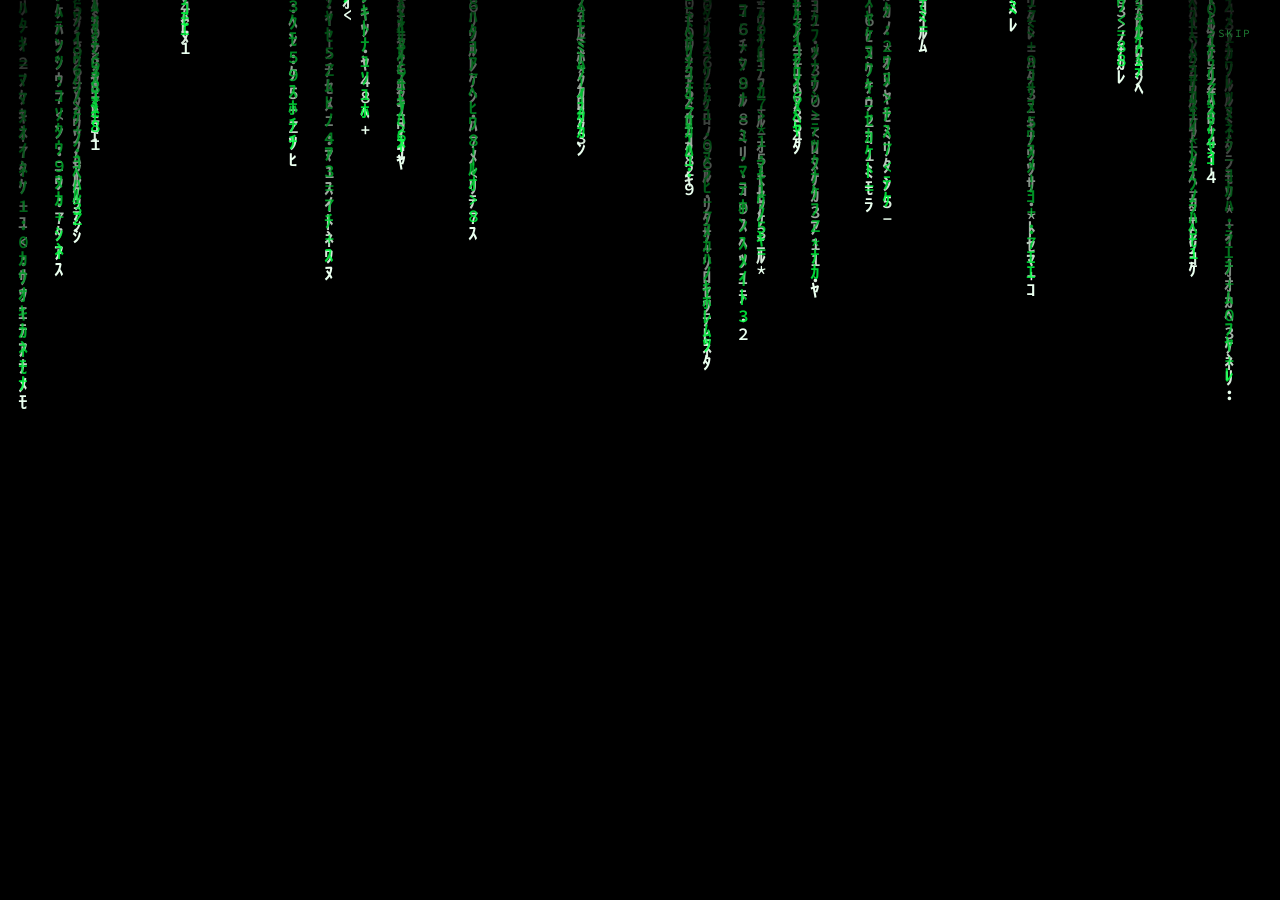
==== index.html @ 3846c96d "Add files via upload" ====
<!doctype html>
<html lang="en">
<head>
<meta charset="utf-8">
<meta name="viewport" content="width=device-width,initial-scale=1,viewport-fit=cover">
<title>Читанка</title>
<meta name="description" content="Learn to read Ukrainian, one short lesson a day: a grammar point, a graded passage, new words and a quick check.">
<meta name="theme-color" content="#000000">
<link rel="manifest" href="manifest.webmanifest">
<link rel="icon" href="icons/icon.svg" type="image/svg+xml">
<link rel="apple-touch-icon" href="icons/icon-192.png">
<link rel="preconnect" href="https://fonts.googleapis.com">
<link rel="preconnect" href="https://fonts.gstatic.com" crossorigin>
<link rel="stylesheet" href="https://fonts.googleapis.com/css2?family=Source+Code+Pro:wght@400;600&display=swap">
<link rel="stylesheet" href="css/style.css">
</head>
<body>
<canvas id="rain" aria-hidden="true"></canvas>
<div class="vignette" id="vig"></div>
<div class="stage" id="stage" tabindex="0" aria-live="polite">
  <div class="greet"><span class="txt" id="txt"></span><span class="caret" id="caret"></span></div>
</div>
<p class="hint" id="hint">Press <kbd>Enter</kbd> to jack in</p>
<button class="skip" id="skip" type="button">Skip</button>

<main class="app" id="app" aria-hidden="true">
  <div class="wrap">
    <header class="top"><h1>Читанка</h1>
      <div class="level"><span id="lvl">Lesson 1 / 40</span><span class="bar"><i id="barfill"></i></span><span id="streak">0-day streak</span></div></header>
    <nav class="settings" role="tablist" aria-label="Sections">
      <button class="tab" role="tab" id="tab-lesson" data-v="lesson" type="button">Lesson</button>
      <button class="tab" role="tab" id="tab-path" data-v="path" type="button">Path</button>
      <button class="tab" role="tab" id="tab-lexicon" data-v="lexicon" type="button">Lexicon</button>
      <span class="info" id="info"></span>
    </nav>
    <section class="view" id="view" aria-live="polite"></section>
    <p class="note">One new grammar point a day. Tap any sentence to see its English. Underlined letters mark the stressed vowel. Progress is kept in this browser.</p>
    <button class="replay" id="replay" type="button">Replay intro</button>
  </div>
</main>

<script src="js/lessons.js"></script>
<script src="js/app.js"></script>
</body>
</html>
---- css/style.css ----
*,*::before,*::after{box-sizing:border-box}
body{margin:0}
[hidden]{display:none!important}
img{max-width:100%}
/* Читанка — the Construct theme from Terminal Velocity. Rain intro, centred greeting, then a cut to a single-column reader. */
:root{
  --bg:#000; --rain:#00ff41; --head:#eaffef; --text:#39d353; --main:#00ff41; --ink:#b9ffc9;
  --sub:#1f7a33; --sub-alt:#071407; --done:#1d6b33; --err:#ffb000;
  --glow:rgba(0,255,65,.55);
  --mono:"Source Code Pro",ui-monospace,Consolas,"Courier New",monospace;
  color-scheme:dark;
}
html,body{height:100%}
body{background:var(--bg);color:var(--text);font-family:var(--mono);overflow:hidden}
canvas{position:fixed;inset:0;width:100%;height:100%;display:block}
.stage{position:fixed;inset:0;display:grid;place-items:center;
  padding-left:max(16px,env(safe-area-inset-left,0px));padding-right:max(16px,env(safe-area-inset-right,0px));
  transition:opacity .5s ease}
.vignette{position:fixed;inset:0;pointer-events:none;
  background:radial-gradient(ellipse at center,rgba(0,0,0,.0) 0%,rgba(0,0,0,.55) 45%,rgba(0,0,0,.0) 75%);opacity:0;transition:opacity 1.2s ease}
.vignette.on{opacity:1}
.greet{font-size:clamp(20px,4.2vw,46px);font-weight:600;color:var(--head);letter-spacing:.02em;
  text-shadow:0 0 6px var(--glow),0 0 22px var(--glow);white-space:pre;display:flex;align-items:center;max-width:100%}
.greet .txt{overflow:hidden;text-overflow:clip}
.caret{display:inline-block;width:.55em;height:1em;margin-left:.08em;background:var(--head);
  box-shadow:0 0 10px var(--glow);opacity:0}
.caret.on{opacity:1}
.caret.blink{animation:blink 1.06s steps(1) infinite}
@keyframes blink{50%{opacity:0}}
.hint{position:fixed;left:0;right:0;bottom:calc(28px + env(safe-area-inset-bottom,0px));text-align:center;
  font-size:13px;letter-spacing:.18em;text-transform:uppercase;color:var(--sub);opacity:0;transition:opacity .8s ease}
.hint.on{opacity:1}
.hint kbd{font-family:inherit;color:var(--main);border:1px solid var(--sub);padding:1px 7px;border-radius:3px;letter-spacing:.08em}
.skip{position:fixed;top:calc(14px + env(safe-area-inset-top,0px));right:max(16px,env(safe-area-inset-right,0px));
  font:inherit;font-size:11px;letter-spacing:.14em;text-transform:uppercase;color:var(--sub);background:none;border:0;cursor:pointer;padding:12px}
.skip:hover{color:var(--main)}

/* the app */
.app{position:fixed;inset:0;opacity:0;pointer-events:none;transition:opacity .6s ease .15s;overflow:auto;
  padding-left:max(16px,env(safe-area-inset-left,0px));padding-right:max(16px,env(safe-area-inset-right,0px));
  padding-block:calc(28px + env(safe-area-inset-top,0px)) calc(40px + env(safe-area-inset-bottom,0px))}
.app.on{opacity:1;pointer-events:auto}
.wrap{max-width:900px;margin:0 auto;display:flex;flex-direction:column;gap:22px}
.top{display:flex;justify-content:space-between;align-items:baseline;flex-wrap:wrap;gap:8px}
.top h1{margin:0;font-size:26px;font-weight:600;color:var(--main);text-shadow:0 0 10px var(--glow)}
.level{font-size:12px;color:var(--sub);display:flex;gap:10px;align-items:center;flex-wrap:wrap;font-variant-numeric:tabular-nums}
.bar{width:90px;height:4px;background:var(--sub-alt);border-radius:2px;overflow:hidden}
.bar i{display:block;width:0;height:100%;background:var(--main);transition:width .6s ease}
.settings{display:flex;flex-wrap:wrap;gap:8px 14px;font-size:13px;color:var(--sub);
  background:var(--sub-alt);border-radius:6px;padding:6px 8px;align-items:center}
.settings b{color:var(--text);font-weight:400}
.tab{font:inherit;font-size:13px;color:var(--sub);background:none;border:1px solid transparent;border-radius:4px;
  padding:8px 12px;min-height:44px;cursor:pointer}
.tab:hover{color:var(--text)}
.tab[aria-selected="true"]{color:var(--main);border-color:var(--sub)}
.settings .info{margin-left:auto;padding-right:8px}
.note{font-size:12px;color:var(--sub);border-top:1px dashed var(--done);padding-top:14px;margin:0;line-height:1.6}
.replay{font:inherit;font-size:12px;color:var(--main);background:transparent;border:1px solid var(--sub);
  border-radius:4px;padding:8px 14px;cursor:pointer;align-self:flex-start;min-height:44px}
.replay:hover{border-color:var(--main)}
.replay:disabled{opacity:.35;cursor:not-allowed;border-color:var(--sub)}
button:focus-visible,input:focus-visible,.stage:focus-visible{outline:2px solid var(--main);outline-offset:3px}

/* lesson */
.view{display:flex;flex-direction:column;gap:26px}
.lhead{display:flex;flex-direction:column;gap:6px}
.eyebrow{font-size:12px;letter-spacing:.14em;text-transform:uppercase;color:var(--sub);font-variant-numeric:tabular-nums}
.lhead h2{margin:0;font-size:clamp(24px,3.6vw,34px);font-weight:600;color:var(--head);text-shadow:0 0 8px var(--glow);text-wrap:balance}
.lhead .en{color:var(--text);font-size:14px}
.sec{display:flex;flex-direction:column;gap:12px;min-width:0}
.lbl{font-size:12px;letter-spacing:.14em;text-transform:uppercase;color:var(--sub);margin:0;font-weight:400}
.lbl::before{content:"// "}
.lbl span{color:var(--text);text-transform:none;letter-spacing:.02em}
.gram{background:var(--sub-alt);border-radius:6px;padding:14px 16px;font-size:14px;line-height:1.7;color:var(--text);
  display:flex;flex-direction:column;gap:10px;min-width:0}
.gram p{margin:0;max-width:70ch}
.gram b{color:var(--head);font-weight:600}
.gram i{color:var(--ink);font-style:normal}
.gt{overflow-x:auto}
.gt table{border-collapse:collapse;font-size:14px}
.gt th{color:var(--sub);font-weight:400;text-align:left;padding:4px 18px 4px 0;border-bottom:1px dashed var(--done)}
.gt td{padding:4px 18px 4px 0;color:var(--ink);white-space:nowrap}
.gt td:first-child{color:var(--text)}
.passage{display:flex;flex-direction:column;gap:4px}
.sent{font:inherit;font-size:clamp(18px,2.6vw,26px);line-height:1.55;letter-spacing:.02em;color:var(--ink);
  background:none;border:0;padding:4px 0;text-align:left;cursor:pointer;display:flex;flex-direction:column;gap:2px;min-height:44px;justify-content:center}
.sent:hover .uk{color:var(--head);text-shadow:0 0 8px var(--glow)}
.sent .tr{font-size:14px;color:var(--sub);letter-spacing:0;padding-left:2ch}
.sent .tr::before{content:"> "}
.row{display:flex;gap:10px;flex-wrap:wrap;align-items:center}
.small{font-size:12px;color:var(--sub)}
.voc{display:grid;grid-template-columns:minmax(0,auto) minmax(0,1fr);gap:8px 28px;font-size:15px;align-items:baseline}
.voc .w{color:var(--head)}
.voc .g{color:var(--text)}
.st{color:var(--main);text-decoration:underline;text-decoration-thickness:2px;text-underline-offset:4px;text-shadow:0 0 6px var(--glow)}
.chips{display:flex;flex-wrap:wrap;gap:6px}
.chip{font-size:13px;color:var(--text);border:1px dashed var(--done);border-radius:3px;padding:2px 8px}
.qs{display:flex;flex-direction:column;gap:18px}
.q{display:flex;flex-direction:column;gap:8px}
.q p{margin:0;color:var(--ink);font-size:15px}
.opts{display:flex;flex-wrap:wrap;gap:8px}
.opt{font:inherit;font-size:14px;color:var(--text);background:transparent;border:1px solid var(--sub);border-radius:4px;
  padding:8px 14px;min-height:44px;cursor:pointer;text-align:left}
.opt:hover{border-color:var(--main)}
.opt.ok{border-color:var(--main);color:var(--head);background:rgba(0,255,65,.08);box-shadow:0 0 10px rgba(0,255,65,.25)}
.opt.no{border-color:var(--err);color:var(--err)}
.go{font:inherit;font-size:14px;font-weight:600;color:#000;background:var(--main);border:0;border-radius:4px;
  padding:10px 18px;min-height:44px;cursor:pointer;box-shadow:0 0 16px var(--glow);align-self:flex-start}
.go:disabled{background:var(--sub-alt);color:var(--sub);box-shadow:none;cursor:not-allowed}
.banner{border:1px solid var(--sub);border-radius:6px;padding:12px 14px;font-size:13px;color:var(--text);line-height:1.6}
.banner b{color:var(--main);font-weight:600}

/* path */
.path{display:flex;flex-direction:column;gap:4px}
.pr{font:inherit;display:grid;grid-template-columns:3ch minmax(0,1fr) auto;gap:4px 14px;align-items:baseline;
  background:none;border:0;border-bottom:1px dashed var(--sub-alt);padding:10px 4px;text-align:left;color:var(--text);cursor:pointer;min-height:44px}
.pr:hover:not(:disabled){background:var(--sub-alt)}
.pr:disabled{cursor:default}
.pr .n{color:var(--sub);font-variant-numeric:tabular-nums}
.pr .t{display:flex;flex-direction:column;gap:2px;min-width:0}
.pr .t b{color:var(--head);font-weight:400;font-size:15px}
.pr .t small{color:var(--sub);font-size:12px}
.pr .s{font-size:12px;color:var(--sub);text-align:right;font-variant-numeric:tabular-nums}
.pr.done .n,.pr.done .s{color:var(--done)}
.pr.done .t b{color:var(--text)}
.pr.open .n,.pr.open .s{color:var(--main)}
.pr.open .t b{color:var(--head);text-shadow:0 0 6px var(--glow)}
.pr.locked .t b{color:var(--sub)}
.pr.cur{border-left:2px solid var(--main)}
.early{font:inherit;font-size:11px;color:var(--sub);background:none;border:1px solid var(--sub-alt);border-radius:3px;padding:2px 6px;margin-left:6px;cursor:pointer}
.early:hover{color:var(--main);border-color:var(--sub)}

/* lexicon */
.lexbar{display:flex;gap:10px;flex-wrap:wrap;align-items:center}
.lexbar input{font:inherit;font-size:14px;color:var(--head);background:var(--sub-alt);border:1px solid var(--sub);border-radius:4px;
  padding:10px 12px;min-height:44px;flex:1 1 220px;min-width:0}
.lexbar input::placeholder{color:var(--sub)}
.lex{display:flex;flex-direction:column}
.lr{font:inherit;display:grid;grid-template-columns:minmax(0,1fr) minmax(0,1.3fr) 3ch;gap:12px;align-items:baseline;
  background:none;border:0;border-bottom:1px dashed var(--sub-alt);padding:8px 4px;text-align:left;cursor:pointer;min-height:40px}
.lr .w{color:var(--head);font-size:15px}
.lr .g{color:var(--text);font-size:14px;transition:filter .2s}
.lr .n{color:var(--sub);font-size:12px;text-align:right;font-variant-numeric:tabular-nums}
.lex.hide .lr:not(.shown) .g{filter:blur(6px);color:var(--sub)}
@media (max-width:520px){
  .voc{grid-template-columns:minmax(0,1fr);gap:2px 0}
  .voc .g{margin-bottom:8px}
  .lr{grid-template-columns:minmax(0,1fr) 3ch}
  .lr .g{grid-column:1/2;grid-row:2}
  .settings .info{margin-left:0;padding:4px 8px}
}
@media (prefers-reduced-motion:reduce){.bar i,.app,.stage,.vignette,.hint{transition:none}}
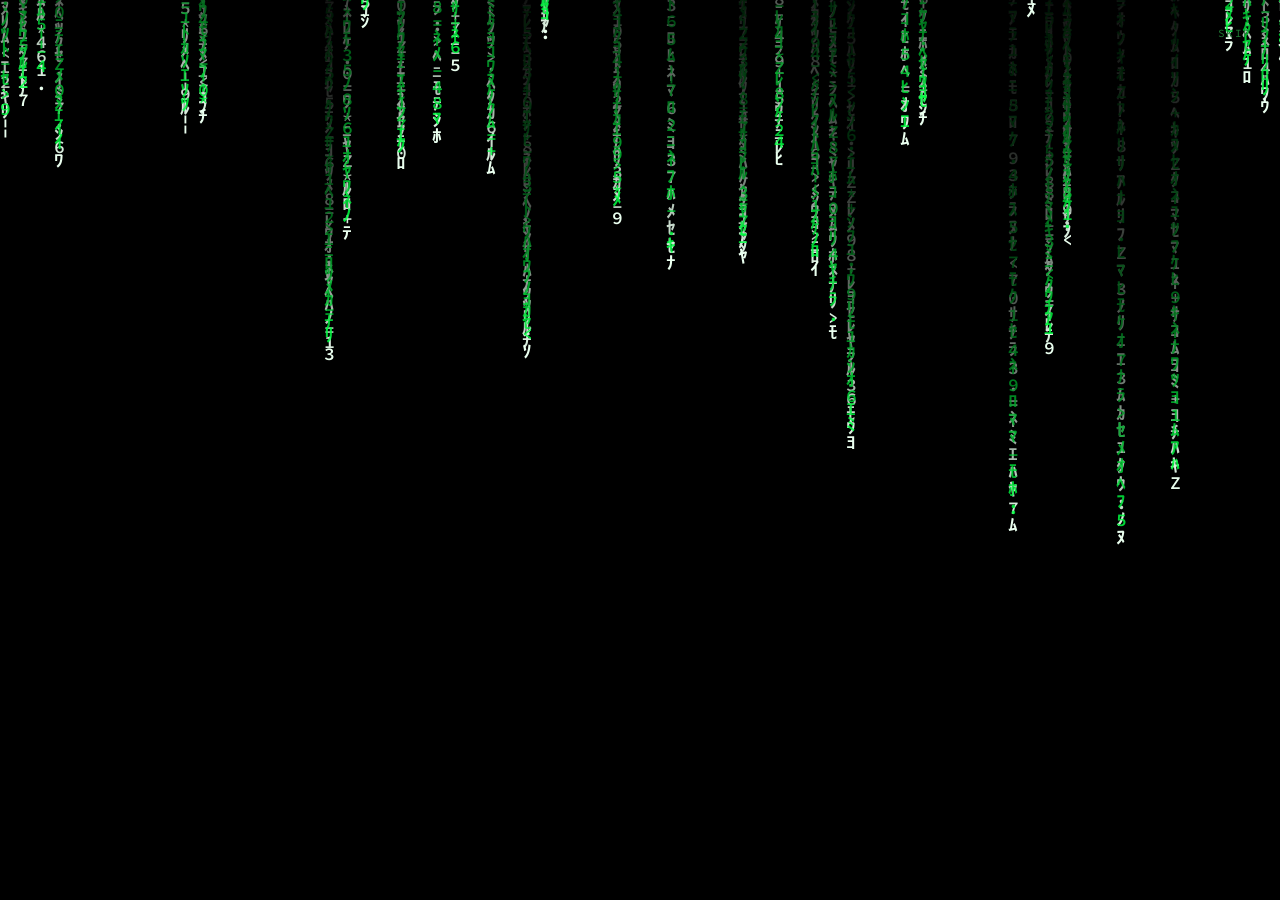
==== commit 2088f90e: "Add flashcards page and GitHub Pages deployment - cards.html: spaced-repetition flashcards for the 2" ====
--- a/index.html
+++ b/index.html
@@ -31,6 +31,7 @@
       <button class="tab" role="tab" id="tab-lesson" data-v="lesson" type="button">Lesson</button>
       <button class="tab" role="tab" id="tab-path" data-v="path" type="button">Path</button>
       <button class="tab" role="tab" id="tab-lexicon" data-v="lexicon" type="button">Lexicon</button>
+      <a class="tab" href="cards.html">Cards</a>
       <span class="info" id="info"></span>
     </nav>
     <section class="view" id="view" aria-live="polite"></section>
--- a/css/style.css
+++ b/css/style.css
@@ -150,3 +150,5 @@
   .settings .info{margin-left:0;padding:4px 8px}
 }
 @media (prefers-reduced-motion:reduce){.bar i,.app,.stage,.vignette,.hint{transition:none}}
+
+.settings a.tab{text-decoration:none;display:inline-flex;align-items:center}
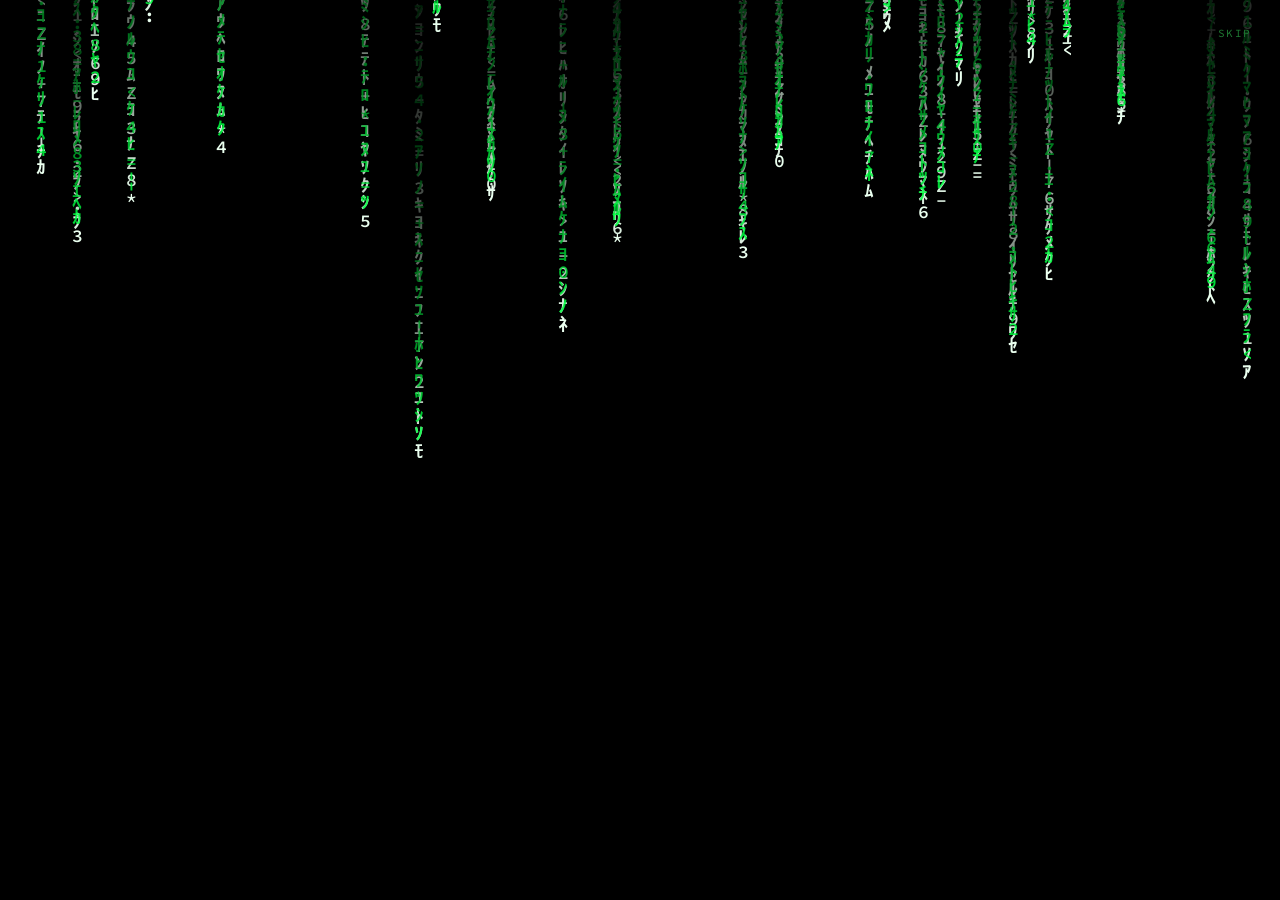
==== commit 1111e4e5: "Add speed reader page reader.html shows a Ukrainian text one, two or three words at a time in a dimm" ====
--- a/index.html
+++ b/index.html
@@ -32,6 +32,7 @@
       <button class="tab" role="tab" id="tab-path" data-v="path" type="button">Path</button>
       <button class="tab" role="tab" id="tab-lexicon" data-v="lexicon" type="button">Lexicon</button>
       <a class="tab" href="cards.html">Cards</a>
+      <a class="tab" href="reader.html">Reader</a>
       <span class="info" id="info"></span>
     </nav>
     <section class="view" id="view" aria-live="polite"></section>
